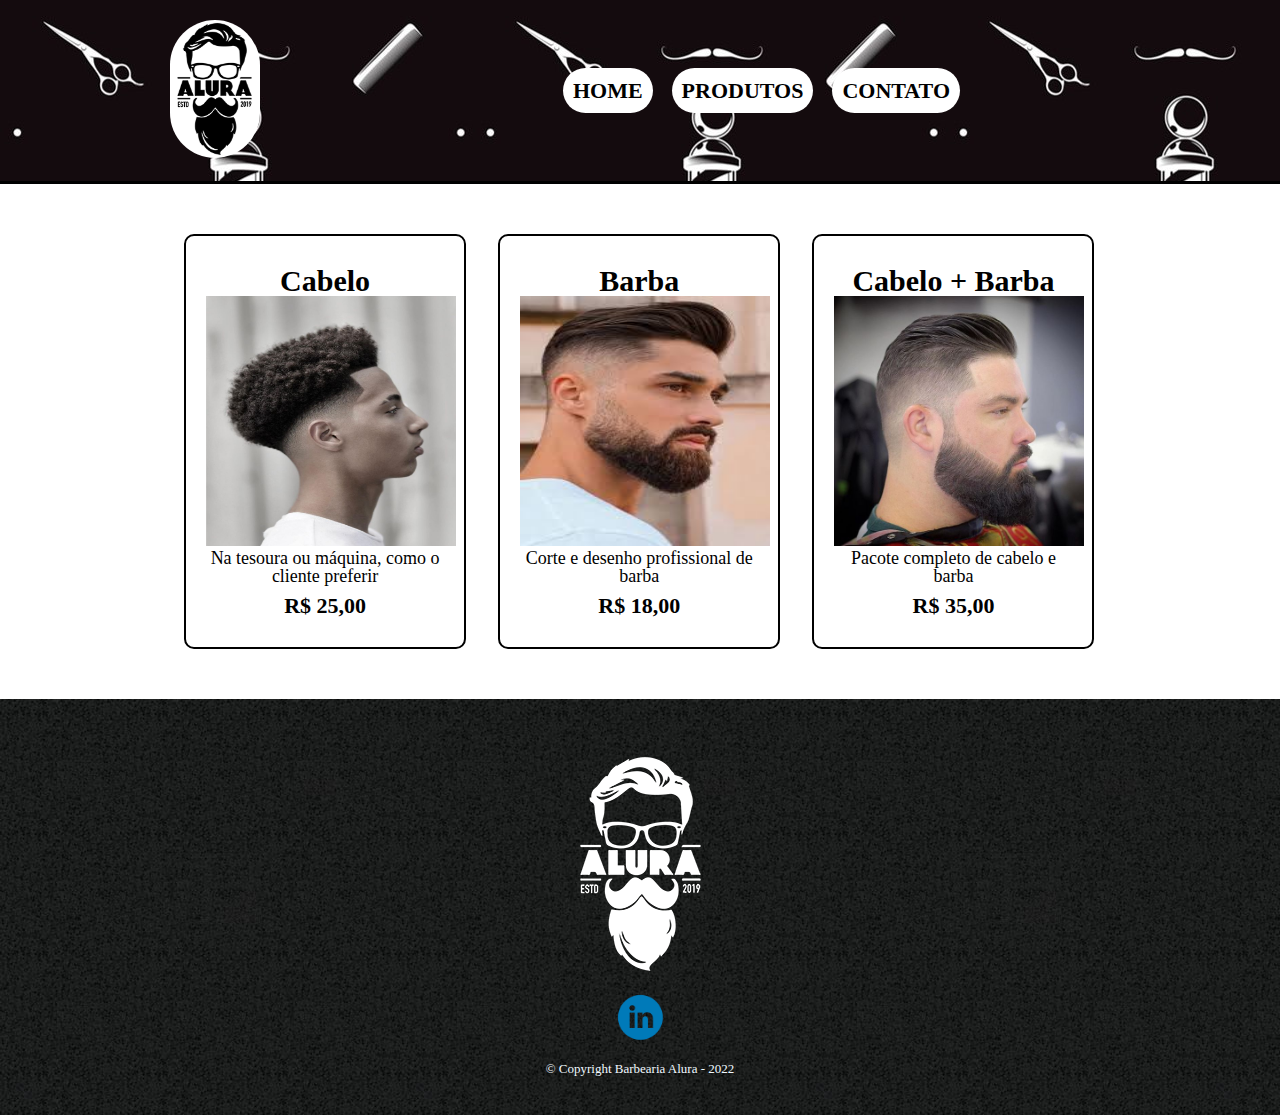
==== produtos.html @ 4ba6e9d6 "Add files via upload" ====
<!DOCTYPE html>
<html lang="pt-br">
	<head>
		<meta charset="UTF-8">
        <meta http-equiv="X-UA-Compatible" content="IE=edge">
        <meta name="viewport" content="width=device-width">
		<title>Barbearia Alura</title>

		<link rel="stylesheet" href="reset.css">
		<link rel="stylesheet" href="style.css">
		<link rel="preconnect" href="https://fonts.googleapis.com">
		<link rel="preconnect" href="https://fonts.gstatic.com" crossorigin>
		<link href="https://fonts.googleapis.com/css2?family=Roboto:wght@100&display=swap" rel="stylesheet">
		<link href="https://fonts.googleapis.com/css2?family=Roboto:wght@100;400&display=swap" rel="stylesheet">
	</head>

	<body class="body_produtos">
        <header>
			<div class="caixa">
                <h1><img src="logo.png" id="img_titulo"></h1>
                <nav class="nav-botao">
                    <ul class="nav-botao-ul">
                        <li><a class="nav-botao-text" href="index.html">Home</a></li>
                        <li><a class="nav-botao-text" href="produtos.html">Produtos</a></li>
                        <li><a class="nav-botao-text" href="contato.html">Contato</a></li>
                    </ul>
                </nav>
			</div>
        </header>

        <main>
            <ul class="produtos">
                <li class="produtos_caixas">
                    <h2>Cabelo</h2>
                    <img class="img-produtos" src="cabelo.png"> 
                    <p class="produto-descricao">Na tesoura ou máquina, como o cliente preferir</p> 
                    <p class="produto-preco">R$ 25,00</p>        
                </li>
                <li class="produtos_caixas">
                    <h2>Barba</h2>
                    <img class="img-produtos" src="barba.png">
                    <p class="produto-descricao">Corte e desenho profissional de barba<p> 
                    <p class="produto-preco">R$ 18,00<p>   
                </li>
                <li class="produtos_caixas">
                    <h2>Cabelo + Barba</h2>
                    <img class="img-produtos" src="cabelo+barba.png">    
                    <p class="produto-descricao">Pacote completo de cabelo e barba<p> 
                    <p class="produto-preco">R$ 35,00<p>  
                </li>
            </ul>
        </main>

        <footer>
            <img src="logo-branco.png">
            <a href="https://www.linkedin.com/in/felipe-santos-bronze-05a080194"><img class="linkedin" src="linkedin.png"></a>
            <p class="copyright"> &copy; Copyright Barbearia Alura - 2022</p>
        </footer>
    </body>
</html>
---- style.css ----
/* CCS da NAV de todas as paginas */

header {
    padding: 20px 0;
    background: url("fundo_main.jpg");
    border-bottom: 3px solid black;
}

.caixa {
    position: relative;
    width: 940px;
    margin: 0 auto;
}

nav{
    position: absolute;
    top: 60px;
    right: 150px;
}

nav li {
    display: inline;
    margin: 0 0 0 15px;
}

nav a {
    text-transform: uppercase;
    color: black;
    font-weight: bold;
    font-size: 22px;
    text-decoration:none;
    border-radius: 50px;
    padding: 10px;
    background: white;
}

nav a:hover {
    background: #71ccf9;
}

#img_titulo {
    width: 90px;
    background: white;
    border-radius: 50px;
    margin: 0 auto;
}
/* CCS da pagina de home */

.sobre {
    position: relative;
    background: white;
}

.mapa {
    width: 960px;
    margin: 0 auto;
}

.text-div {
    width: 960px;
    margin: 0 auto;
}

.titulo_sobre {
    font-weight: bold;
    font-size: 30px;
    font-family: Cambria, Cochin, Georgia, Times, 'Times New Roman', serif;
    text-align: center;
    margin: 30px 0;
}

.text {
    font-size: 18px;
    font-family: 'Roboto', sans-serif;
    margin: 20px 0;
}

.Beneficios{
    padding: 3px;
    text-align: center;
    margin: 9px;
}

.Beneficios_lista {
    display: inline-block;
    font-family: 'Roboto', sans-serif;
    width: 30%;
    border: 2px solid #000000;
    border-radius: 70px;
}

.Beneficios_lista:hover {
    border-color: #ff0000;
    color: #0080c0;
    font-weight: bolder;
}

.text_b {
    font-size: 18px;
    font-family: 'Roboto', sans-serif;
    margin: 15px 0;
}

.img_esq{
    width: 150px;
    animation: girar_esq  5s linear alternate infinite;
}

.img_dir{
    width: 150px;
    animation: girar_dir  5s linear alternate infinite;
}

#text_marcados{
    font-style:italic;
    font-size: 18px;
    font-family: 'Roboto', sans-serif;
    font-weight: bold;
}

.iframe_home {
    text-align: center;
    padding: 2px;
}

#maps {
    border:black solid 2px;
    border-radius: 20px;
    box-shadow: 3px 3px 3px black;
}

.iframe_v {
    text-align: center;
    margin-top: 15px;
}

.youtube-video {
    border:black solid 20px;
    border-radius: 20px;
}

@keyframes girar_dir {
    0% {
        transform: rotate(0deg)
    }
    50% {
        transform: rotate(180deg);
    }
    100% {
        transform: rotate(360deg);
    }
  }

  @keyframes girar_esq {
    0% {
        transform: rotate(360deg)
    }
    50% {
        transform: rotate(180deg);
    }
    100% {
        transform: rotate(0deg);
    }
  }

 .banner-home {
    width: 100%;
 }

/* CCS da pagina de produtos */
.produtos_caixas {
    background: white;
}
.produtos {
    width: 940px;
    margin: 0 auto;
    padding: 50px 0;
}

.produtos_caixas{
    display: inline-block;
    text-align: center;
    width: 30%;
    vertical-align: top;
    margin:0 1.5%;
    padding: 30px 20px;
    box-sizing: border-box;
    border: 2px solid #000000;
    border-radius: 10px
}
.img-produtos{
    width: 250px;
    height: 250px;
}

.produtos h2{
    font-size: 30px;
    font-weight: bold;
}

.produto-descricao {
    font-size: 18px;
}

.produto-preco {
    font-size: 22px;
    font-weight: bold;
    margin-top: 10px;
}

.produtos li:hover {
    border-color:#C78C19;
    font-size: 40px;
}

.produtos li:active {
    border-color:#28c719
}

.produtos li:hover h2 {
    font-size: 34px;
}

/* CCS do rodapé de todas as paginas */
footer {
    text-align: center;
    background: url("bg.jpg");
    padding: 40px 0;
}

.copyright {
    color: aliceblue;
    font-size: 13px;
    margin: 20px 0 0;
}

/* CCS da pagina contatos */

.form-contato {
    width: 940px;
    margin: 0 auto;
    margin-top: 30px;
}

.label_entradas {
    display: block;
    font-size: 20px;
    margin: 0 0 10px;
    font-weight: bold;
    font-family: Cambria, Cochin, Georgia, Times, 'Times New Roman', serif;
    accent-color: #009d27;
}

.forms_entradas {
    border: 2px solid black;
    border-radius: 20px;
    width: 400px;
    font-weight: bolder;
    color: black;
    font-family:Cambria, Cochin, Georgia, Times, 'Times New Roman', serif;
    padding: 8px;
    display: block;
    margin: 0 0 20px;
}

#submeter {
    background:#71ccf9;
    font-size: 15px;
    color: black;
    font-weight: bolder;
    border: 2px solid #000000;
    border-radius: 20px;
    cursor: pointer;
    font-family: Cambria, Cochin, Georgia, Times, 'Times New Roman', serif;
    margin: 20px 0 0 10px;
    width: 400px;
    height: 40px;
    display: block;
    transition: 1s all;
}

.radio_contato {
    display: inline;
    font-size: 15px;
    margin: 0 0 10px;
    font-weight: bold;
    font-family: Cambria, Cochin, Georgia, Times, 'Times New Roman', serif;
}

#radio_title {
    font-weight: bold;
}

.imput_contato {
    margin: 0 0 0 20px;
    accent-color: #009d27;
}

#check_email {
    margin: 20px 0 20px 0;
}

#titulo_turn {
    margin: 20px 0 20px 0;
}

.select_turn {
    border: 1px solid #000000;
    font-weight: bold;
    border-radius: 50px;
}

#submeter:hover {
    background: #f1a65a;
    transform: scale(1.05);
}

.forms_entradas:focus { 
    background: #71ccf9; 
}

.table-horario {
    margin: 20px;
    width: 200px;
}
.table-horario-titulo {
    font-weight: bolder;
    font-size: 15px;
    background: #f1a65a;
}
.table-horario-celulas {
    border: 1px solid #000000;
    padding: 5px;
    align-items: center;
}

.table-horario:hover {
    transform: scale(1.02);
    border: #C78C19;
}

.linkedin {
    display: block;
    margin: 0 auto;
    width: 50px;
}

.radio-flex {
    display: flex;
    flex-direction: row;
}

/*Responsividade Mobile*/

@media screen and (max-width: 1000px) {
    .caixa,  .iframe_home, .text-div, .iframe_home, .Beneficios, .mapa, .youtube-video, #maps, .produtos, .form-contato, .youtube-video {
        width: auto;
    }   
    
    .youtube-video {
        width: 60%;
    }

    #maps {
        margin: 10px 20px;
        width: 60%;
    }

    #img_titulo {
        margin-left: 10px;
        width: 50px;
    }
    

    .nav-botao-text {
        font-size: 13px;
        padding: 7px;
        border: #000000 2px solid;
    }

    .nav-botao {
        top: 34px;
        right: 8%;
    }

    .text {
        margin: 10px;
    }

    nav li {
        margin: 0 0 0 6px;
    }

    .img_dir {
        width:  60px;
        display: block;
        position: relative;
        align-items: center;
    }

    .img_esq {
        width:  60px;
        display: block;
        position: relative;
        
    }

    .Beneficios_lista {
        width: auto;
        display: inline-block;
        margin: 20px;
        border: 0px;
    }

    .Beneficios_div {
        display: flex;
        align-items: center;
        padding: 10px;
        justify-content: center
    }

    .text_b {
        font-size: 15px;
        border: #000000 1px solid;
        border-radius: 20px;
        padding: 12px;
    }
    
    .produtos {
        display: flex;
        align-items: center;
        flex-direction: column;
    }
    .produtos_caixas {
        margin-bottom: 50px;
        width: 75%;
        display: flex;
        flex-direction: column;
    }

    .forms_entradas {
        width: 80%;
        font-size: 25px;
    }

    #submeter {
        width: 80%;
    }

    .form-contato {
        margin: 15px;
    }

    .label_entradas {
        display: block;
    }

    .form-metodo-tx {
        display: flex;
        flex-direction: column;
    }

    .form-metodo-bt {
        display: flex;
        flex-direction: column;
    }

    .radio-flex {
        display: flex;
        flex-direction: column;
    }

    .radio-flex-ex {
        margin: 6px 0;
    }
}

@media screen and (max-width: 340px) {
    .caixa,  .iframe_home, .text-div, .iframe_home, .Beneficios, .mapa, .youtube-video, .produtos, .form-contato {
        width: auto;
    }  

    #img_titulo {
        margin-left: 10px;
        width: 50px;
    }

    .nav-botao-text {
        font-size: 9px;
        padding: 4px;
        border: #000000 2px solid;
    }

    .nav-botao {
        top: 34px;
        right: 30px;
    }

    .text {
        margin: 10px;
    }

    nav li {
        margin: 0 0 0 6px;
    }

    .titulo_sobre {
        margin: 30px 10px;
    }

    .img_dir {
        width:  10px;
        display: block;
        position: relative;
        align-items: center;
    }

    .img_esq {
        width:  10px;
        display: block;
        position: relative; 
    }

    .forms_entradas {
        font-size: 12px;
    }

}
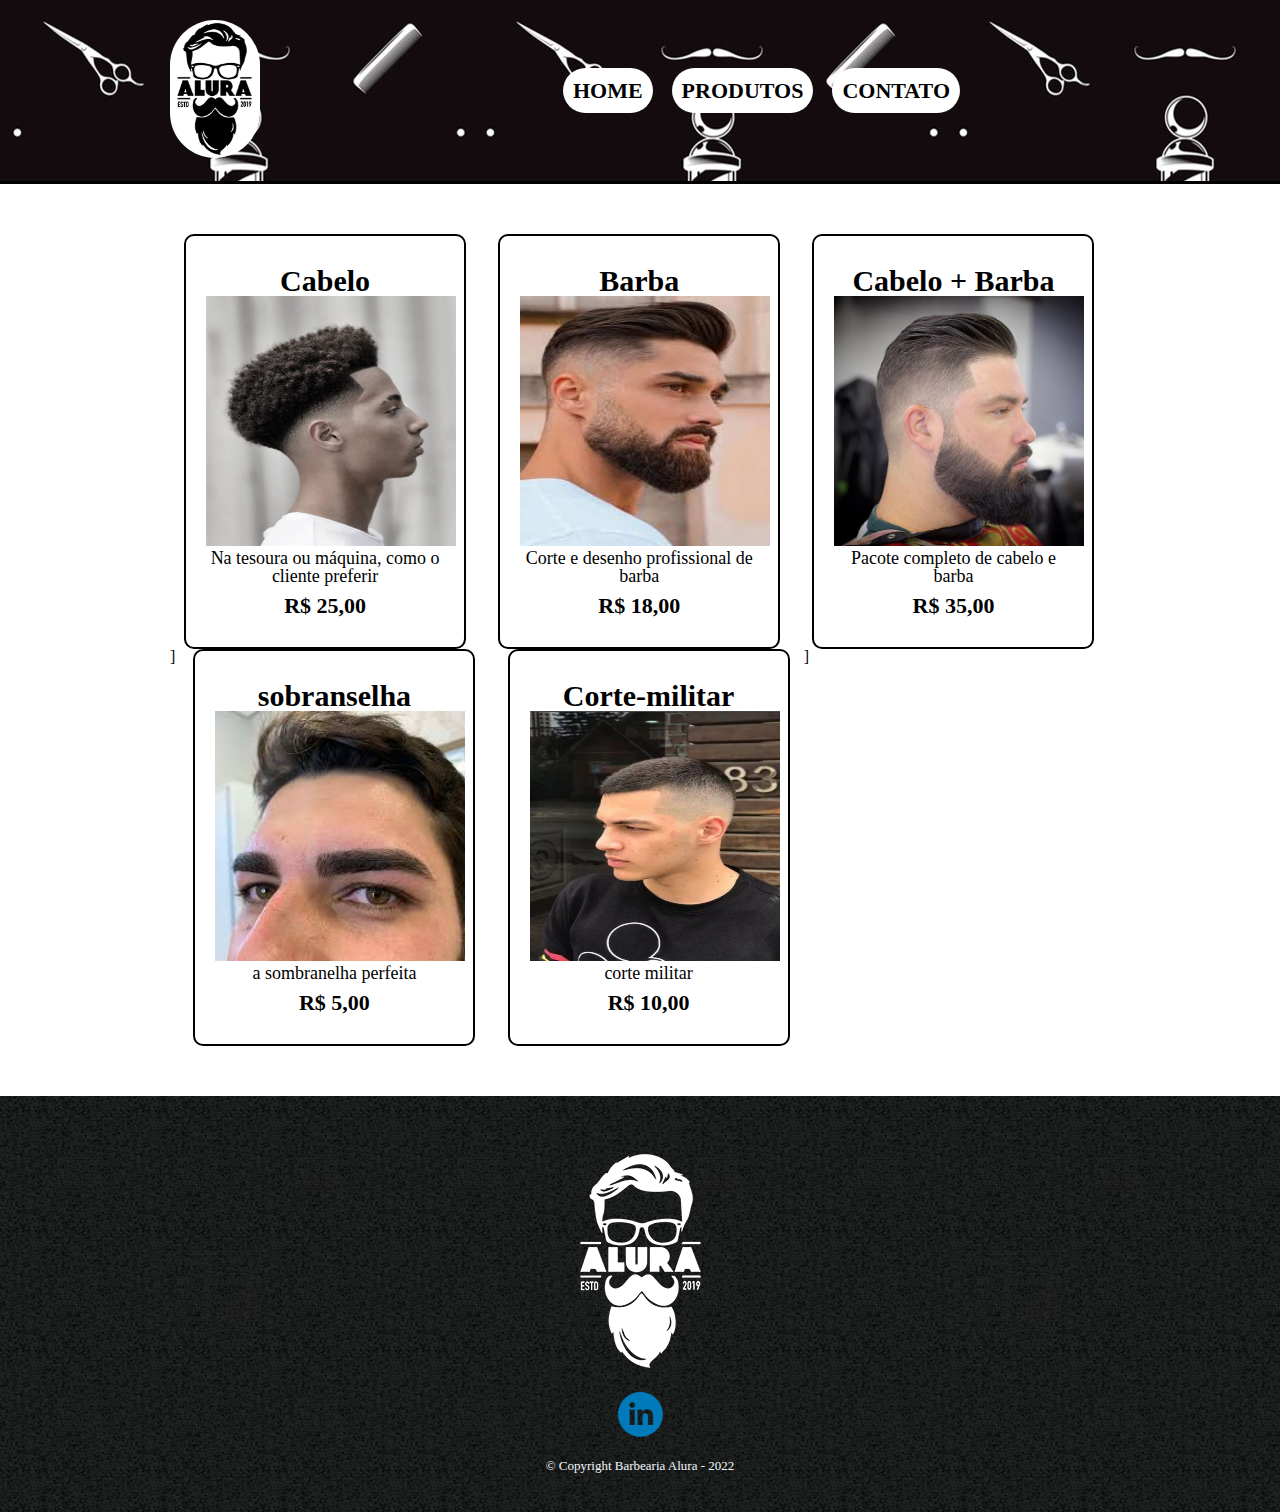
==== commit f328ad48: "Add files via upload" ====
--- a/produtos.html
+++ b/produtos.html
@@ -47,7 +47,20 @@
                     <img class="img-produtos" src="cabelo+barba.png">    
                     <p class="produto-descricao">Pacote completo de cabelo e barba<p> 
                     <p class="produto-preco">R$ 35,00<p>  
-                </li>
+                </li>]
+            </li>
+            <li class="produtos_caixas">
+                <h2>sobranselha</h2>
+                <img class="img-produtos" src="sobranselha2.png">    
+                <p class="produto-descricao">a sombranelha perfeita<p> 
+                <p class="produto-preco">R$ 5,00<p>  
+            </li>
+            <li class="produtos_caixas">
+                <h2>Corte-militar</h2>
+                <img class="img-produtos" src="corte-militar.png">    
+                <p class="produto-descricao">corte militar<p> 
+                <p class="produto-preco">R$ 10,00<p>  
+            </li>]
             </ul>
         </main>
 
